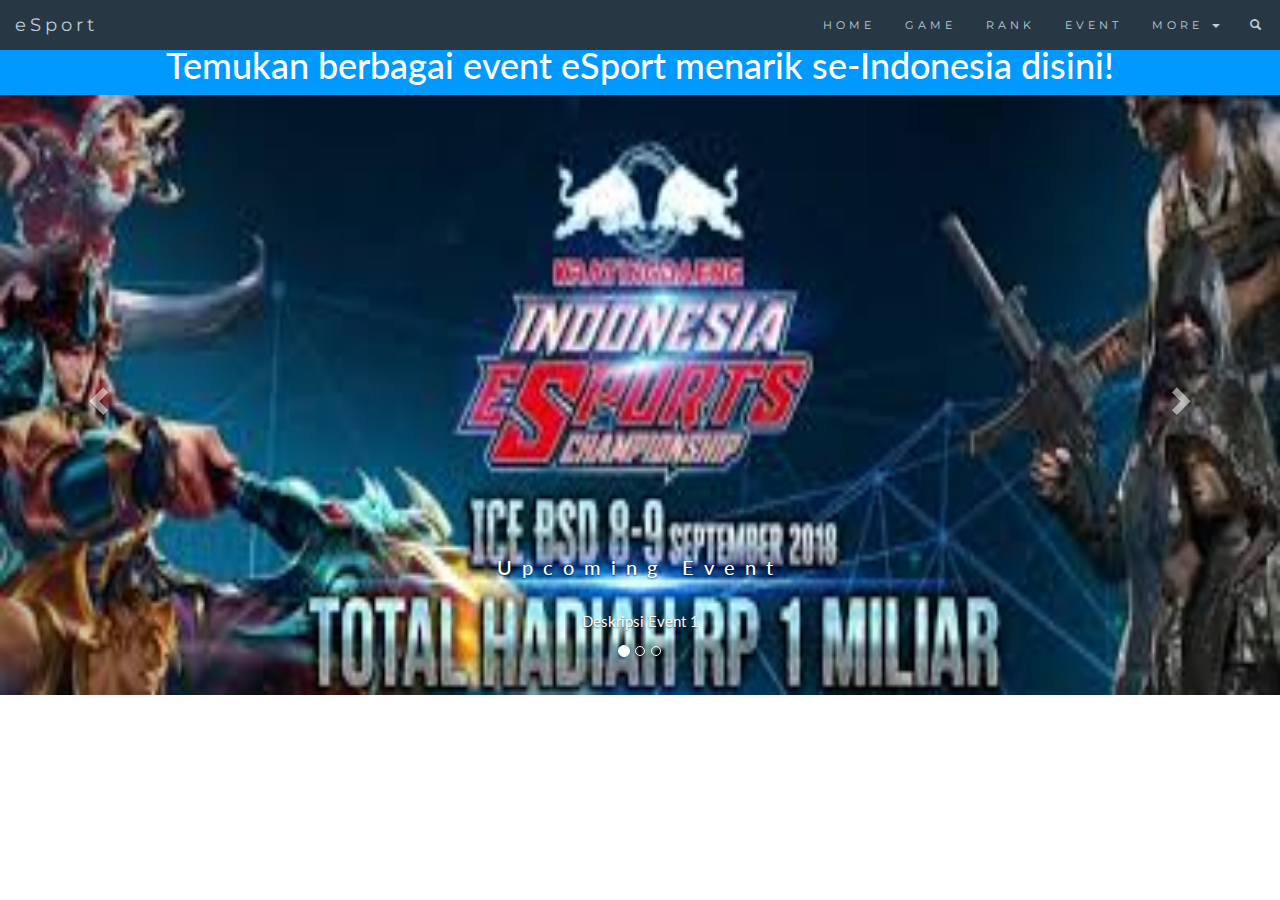
==== event.html @ 5f1c99c2 "perbaikan href" ====
<!DOCTYPE html>
<html lang="en">
<head>

  <title>eSport Portalindo - Event</title>
  <meta charset="utf-8">
  <meta name="viewport" content="width=device-width, initial-scale=1">
  <link rel="stylesheet" href="https://maxcdn.bootstrapcdn.com/bootstrap/3.3.7/css/bootstrap.min.css">
  <link href="https://fonts.googleapis.com/css?family=Lato" rel="stylesheet" type="text/css">
  <link href="https://fonts.googleapis.com/css?family=Montserrat" rel="stylesheet" type="text/css">
  <script src="https://ajax.googleapis.com/ajax/libs/jquery/3.3.1/jquery.min.js"></script>
  <script src="https://maxcdn.bootstrapcdn.com/bootstrap/3.3.7/js/bootstrap.min.js"></script>
  <style>
  body {
      font: 400 15px/1.8 Lato, sans-serif;
      color: #777;
  }
  h3, h4 {
      margin: 10px 0 30px 0;
      letter-spacing: 10px;      
      font-size: 20px;
      color: #111;
  }
  .container {
      padding: 80px 120px;
  }
  .person {
      border: 10px solid transparent;
      margin-bottom: 25px;
      width: 80%;
      height: 80%;
      opacity: 0.7;
  }
  .person:hover {
      border-color: #f1f1f1;
  }
  @media (max-width: 600px) {
    .carousel-caption {
      display: none; /* Hide the carousel text when the screen is less than 600 pixels wide */
    }
  }
  .bg-1 {
      background: #2d2d30;
      color: #bdbdbd;
  }
  .bg-1 h3 {color: #fff;}
  .bg-1 p {font-style: italic;}
  .list-group-item:first-child {
      border-top-right-radius: 0;
      border-top-left-radius: 0;
  }
  .list-group-item:last-child {
      border-bottom-right-radius: 0;
      border-bottom-left-radius: 0;
  }
  .thumbnail {
      padding: 0 0 15px 0;
      border: none;
      border-radius: 0;
  }
  .thumbnail p {
      margin-top: 15px;
      color: #555;
  }
  .btn {
      padding: 10px 20px;
      background-color: #333;
      color: #f1f1f1;
      border-radius: 0;
      transition: .2s;
  }
  .btn:hover, .btn:focus {
      border: 1px solid #333;
      background-color: #fff;
      color: #000;
  }
  .modal-header, h4, .close {
      background-color: #333;
      color: #fff !important;
      text-align: center;
      font-size: 30px;
  }
  .modal-header, .modal-body {
      padding: 40px 50px;
  }
  .nav-tabs li a {
      color: #777;
  }
  #googleMap {
      width: 100%;
      height: 400px;
      -webkit-filter: grayscale(100%);
      filter: grayscale(100%);
  }  
  .navbar {
      font-family: Montserrat, sans-serif;
      margin-bottom: 0;
      background-color: #2d2d30;
      border: 0;
      font-size: 11px !important;
      letter-spacing: 4px;
      opacity: 0.9;
  }
  .navbar li a, .navbar .navbar-brand { 
      color: #d5d5d5 !important;
  }
  .navbar-nav li a:hover {
      color: #fff !important;
  }
  .navbar-nav li.active a {
      color: #fff !important;
      background-color: #29292c !important;
  }
  .navbar-default .navbar-toggle {
      border-color: transparent;
  }
  .open .dropdown-toggle {
      color: #fff;
      background-color: #555 !important;
  }
  .dropdown-menu li a {
      color: #000 !important;
  }
  .dropdown-menu li a:hover {
      background-color: red !important;
  }
  footer {
      background-color: #2d2d30;
      color: #f5f5f5;
      padding: 32px;
  }
  footer a {
      color: #f5f5f5;
  }
  footer a:hover {
      color: #777;
      text-decoration: none;
  }  
  .form-control {
      border-radius: 0;
  }
  textarea {
      resize: none;
  }
  </style>
</head>
<body id="myPage" data-spy="scroll" data-target=".navbar" data-offset="50">

<nav class="navbar navbar-default navbar-fixed-top">
  <div class="container-fluid">
    <div class="navbar-header">
      <button type="button" class="navbar-toggle" data-toggle="collapse" data-target="#myNavbar">
        <span class="icon-bar"></span>
        <span class="icon-bar"></span>
        <span class="icon-bar"></span>                        
      </button>
      <a class="navbar-brand" href="index.html">eSport</a>
    </div>
    <div class="collapse navbar-collapse" id="myNavbar">
      <ul class="nav navbar-nav navbar-right">
        <li><a href="index.html">HOME</a></li>
        <li><a href="game.html">GAME</a></li>
        <li><a href="ranking.html">RANK</a></li>
        <li><a href="event.html">EVENT</a></li>
        <li class="dropdown">
          <a class="dropdown-toggle" data-toggle="dropdown" href="#">MORE
          <span class="caret"></span></a>
          <ul class="dropdown-menu">
            <li><a href="#">Coming Soon</a></li>
            <li><a href="#">Coming Soon</a></li>
            <li><a href="#">Coming Soon</a></li> 
          </ul>
        </li>
        <li><a href="#"><span class="glyphicon glyphicon-search"></span></a></li>
      </ul>
    </div>
  </div>
</nav>

<div class="row" style="padding-top:2%; color:white; background-color: #0099ff">
	<div class="col-md-12">
		<h1 class="text-center">Temukan berbagai event eSport menarik se-Indonesia disini!</h1>
	</div>
</div>
<div id="myCarousel" class="carousel slide" data-ride="carousel">
  <!-- Indicators -->
  <ol class="carousel-indicators">
    <li data-target="#myCarousel" data-slide-to="0" class="active"></li>
    <li data-target="#myCarousel" data-slide-to="1"></li>
    <li data-target="#myCarousel" data-slide-to="2"></li>
  </ol>

  <!-- Wrapper for slides -->
  <div class="carousel-inner" style="height:600px;object-fit:fill">
    <div class="item active">
      <img src="image/event1.jpg" alt="Upcoming 1" style="height:600px;width:100%;object-fit:fill">
	  <div class="carousel-caption">
        <h3 style="color:white">Upcoming Event</h3>
        <p>Deskripsi Event 1</p>
      </div>
    </div>

    <div class="item">
      <img src="image/event2.jpg" alt="Upcoming 2" style="height:600px;width:100%;object-fit:fill">
	  <div class="carousel-caption">
        <h3 style="color:white">Upcoming Event</h3>
        <p>Deskripsi Event 2</p>
      </div>
    </div>

    <div class="item">
      <img src="image/event3.jpg" alt="Upcoming 3" style="height:600px;width:100%;object-fit:fill">
	  <div class="carousel-caption">
        <h3 style="color:white">Upcoming Event</h3>
        <p>Deskripsi Event 3</p>
      </div>
    </div>
  </div>

  <!-- Left and right controls -->
  <a class="left carousel-control" href="#myCarousel" data-slide="prev">
    <span class="glyphicon glyphicon-chevron-left"></span>
    <span class="sr-only">Previous</span>
  </a>
  <a class="right carousel-control" href="#myCarousel" data-slide="next">
    <span class="glyphicon glyphicon-chevron-right"></span>
    <span class="sr-only">Next</span>
  </a>
</div>

</body>
</html>
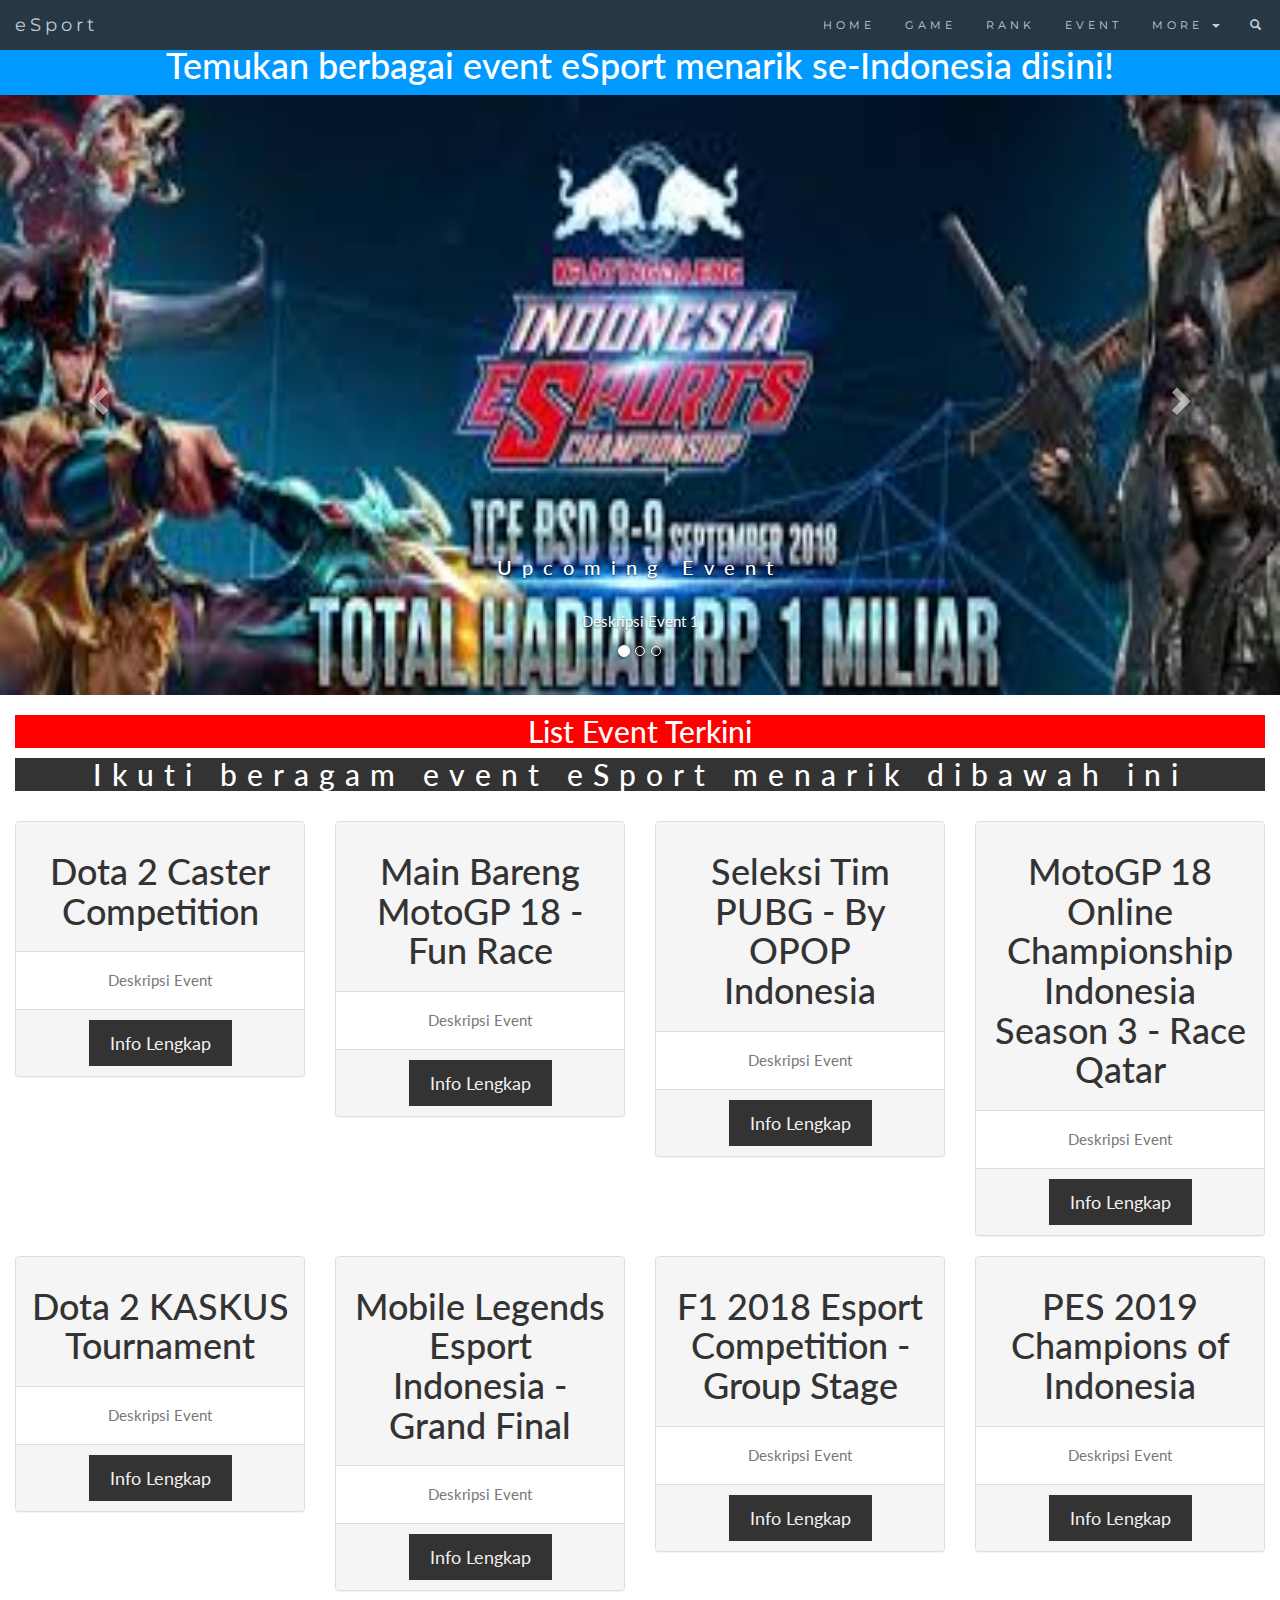
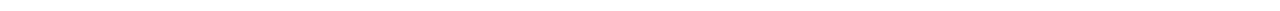
==== commit 4d4bb370: "Added List Event" ====
--- a/event.html
+++ b/event.html
@@ -160,7 +160,7 @@
       <ul class="nav navbar-nav navbar-right">
         <li><a href="index.html">HOME</a></li>
         <li><a href="game.html">GAME</a></li>
-        <li><a href="ranking.html">RANK</a></li>
+        <li><a href="rangking.html">RANK</a></li>
         <li><a href="event.html">EVENT</a></li>
         <li class="dropdown">
           <a class="dropdown-toggle" data-toggle="dropdown" href="#">MORE
@@ -227,6 +227,118 @@
     <span class="sr-only">Next</span>
   </a>
 </div>
-
+<div class="container-fluid">
+  <div class="text-center">
+    <h2 style="background-color:red;color:white;">List Event Terkini</h2>
+    <h4>Ikuti beragam event eSport menarik dibawah ini</h4>
+  </div>
+  <div class="row">
+    <div class="col-sm-3">
+      <div class="panel panel-default text-center">
+        <div class="panel-heading">
+          <h1>Dota 2 Caster Competition</h1>
+        </div>
+        <div class="panel-body">
+          Deskripsi Event
+        </div>
+        <div class="panel-footer">
+          <button class="btn btn-lg">Info Lengkap</button>
+        </div>
+      </div> 
+    </div> 
+	 <div class="col-sm-3">
+      <div class="panel panel-default text-center">
+        <div class="panel-heading">
+          <h1>Main Bareng MotoGP 18 - Fun Race</h1>
+        </div>
+        <div class="panel-body">
+          Deskripsi Event
+        </div>
+        <div class="panel-footer">
+          <button class="btn btn-lg">Info Lengkap</button>
+        </div>
+      </div> 
+    </div> 
+	 <div class="col-sm-3">
+      <div class="panel panel-default text-center">
+        <div class="panel-heading">
+          <h1>Seleksi Tim PUBG - By OPOP Indonesia</h1>
+        </div>
+        <div class="panel-body">
+          Deskripsi Event
+        </div>
+        <div class="panel-footer">
+          <button class="btn btn-lg">Info Lengkap</button>
+        </div>
+      </div> 
+    </div> 
+	 <div class="col-sm-3">
+      <div class="panel panel-default text-center">
+        <div class="panel-heading">
+          <h1>MotoGP 18 Online Championship Indonesia Season 3 - Race Qatar</h1>
+        </div>
+        <div class="panel-body">
+          Deskripsi Event
+        </div>
+        <div class="panel-footer">
+          <button class="btn btn-lg">Info Lengkap</button>
+        </div>
+      </div> 
+    </div> 
+	 <div class="col-sm-3">
+      <div class="panel panel-default text-center">
+        <div class="panel-heading">
+          <h1>Dota 2 KASKUS Tournament</h1>
+        </div>
+        <div class="panel-body">
+          Deskripsi Event
+        </div>
+        <div class="panel-footer">
+          <button class="btn btn-lg">Info Lengkap</button>
+        </div>
+      </div> 
+    </div> 
+	 <div class="col-sm-3">
+      <div class="panel panel-default text-center">
+        <div class="panel-heading">
+          <h1>Mobile Legends Esport Indonesia - Grand Final</h1>
+        </div>
+        <div class="panel-body">
+          Deskripsi Event
+        </div>
+        <div class="panel-footer">
+          <button class="btn btn-lg">Info Lengkap</button>
+        </div>
+      </div> 
+    </div> 
+	 <div class="col-sm-3">
+      <div class="panel panel-default text-center">
+        <div class="panel-heading">
+          <h1>F1 2018 Esport Competition - Group Stage</h1>
+        </div>
+        <div class="panel-body">
+          Deskripsi Event
+        </div>
+        <div class="panel-footer">
+          <button class="btn btn-lg">Info Lengkap</button>
+        </div>
+      </div> 
+    </div> 
+	 <div class="col-sm-3">
+      <div class="panel panel-default text-center">
+        <div class="panel-heading">
+          <h1>PES 2019 Champions of Indonesia</h1>
+        </div>
+        <div class="panel-body">
+          Deskripsi Event
+        </div>
+        <div class="panel-footer">
+          <button class="btn btn-lg">Info Lengkap</button>
+        </div>
+      </div> 
+    </div> 
+    
+  </div>
+</div>
 </body>
 </html>
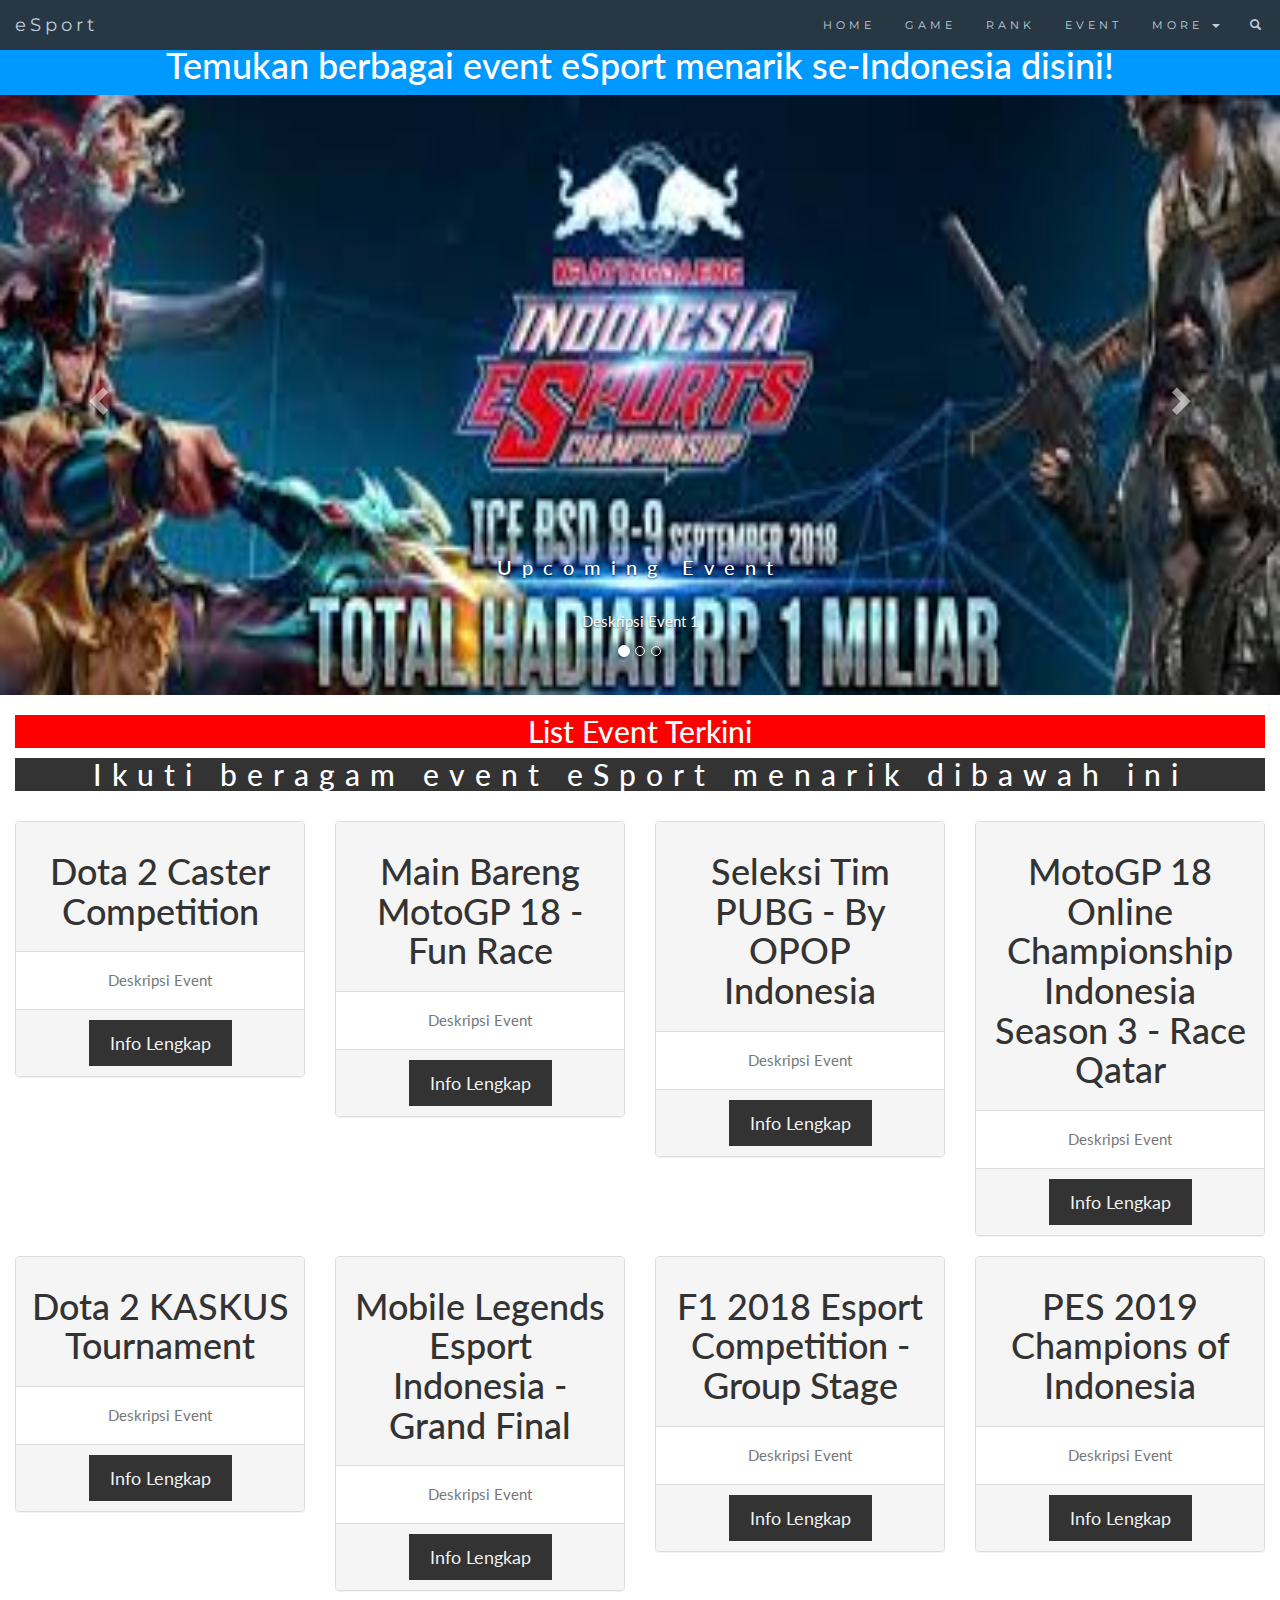
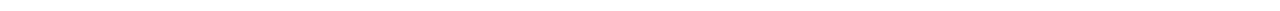
==== commit 3dc6a9dd: "Merge branch 'develop' of https://github.com/KuKingKang/eSport-Portalindo into develop" ====
--- a/event.html
+++ b/event.html
@@ -160,7 +160,7 @@
       <ul class="nav navbar-nav navbar-right">
         <li><a href="index.html">HOME</a></li>
         <li><a href="game.html">GAME</a></li>
-        <li><a href="rangking.html">RANK</a></li>
+        <li><a href="ranking.html">RANK</a></li>
         <li><a href="event.html">EVENT</a></li>
         <li class="dropdown">
           <a class="dropdown-toggle" data-toggle="dropdown" href="#">MORE
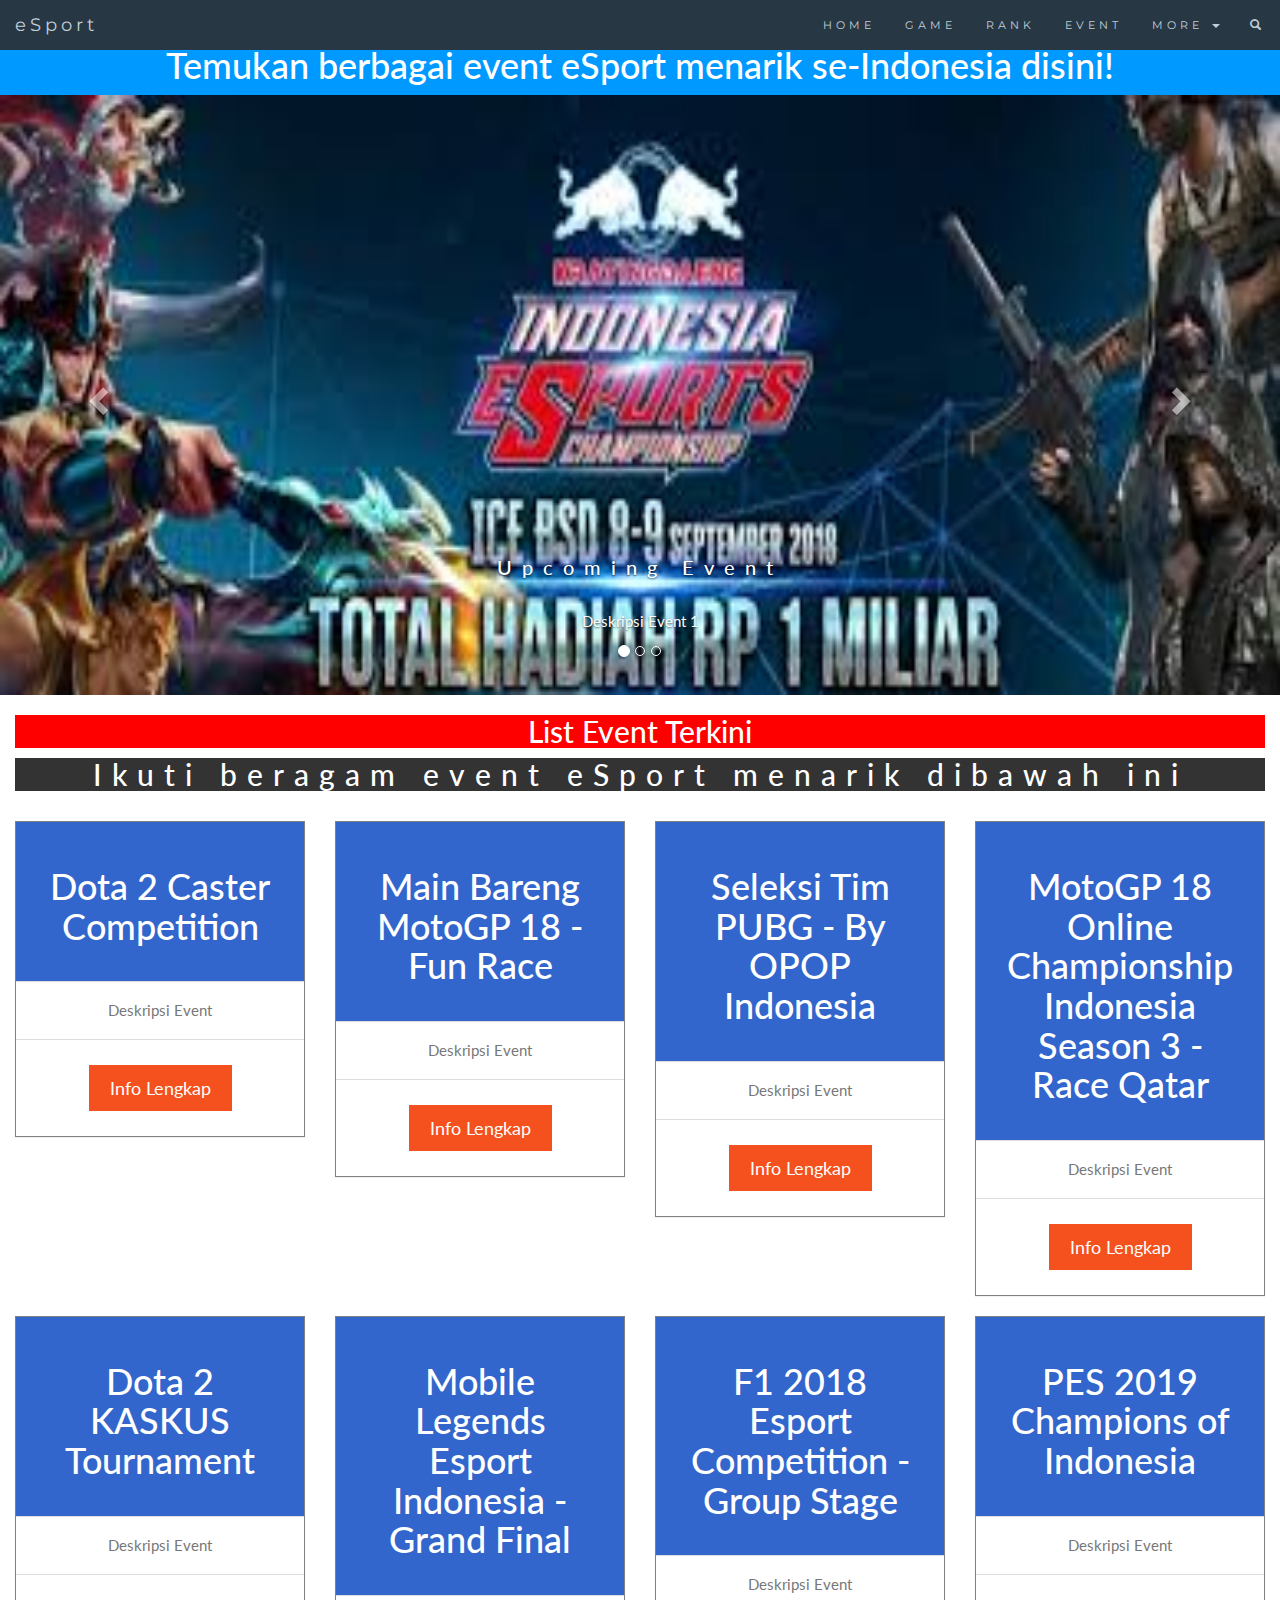
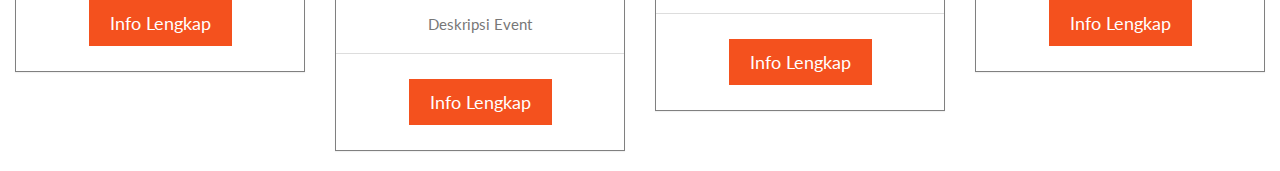
==== commit 3925f98c: "Added style for panel evenet" ====
--- a/event.html
+++ b/event.html
@@ -142,6 +142,51 @@
   textarea {
       resize: none;
   }
+  .panel {
+    border: 1px solid gray; 
+    border-radius:0;
+    transition: box-shadow 0.5s;
+}
+
+.panel:hover {
+    box-shadow: 5px 0px 40px rgba(0,0,0, .2);
+}
+
+.panel-footer .btn:hover {
+    border: 1px solid #f4511e;
+    background-color: #fff !important;
+    color: #f4511e;
+}
+
+.panel-heading {
+    color: #fff !important;
+    background-color: #3366cc !important;
+    padding: 25px;
+    border-bottom: 1px solid transparent;
+    border-top-left-radius: 0px;
+    border-top-right-radius: 0px;
+    border-bottom-left-radius: 0px;
+    border-bottom-right-radius: 0px;
+}
+
+.panel-footer {
+    background-color: #fff !important;
+}
+
+.panel-footer h3 {
+    font-size: 32px;
+}
+
+.panel-footer h4 {
+    color: #aaa;
+    font-size: 14px;
+}
+
+.panel-footer .btn {
+    margin: 15px 0;
+    background-color: #f4511e;
+    color: #fff;
+}
   </style>
 </head>
 <body id="myPage" data-spy="scroll" data-target=".navbar" data-offset="50">
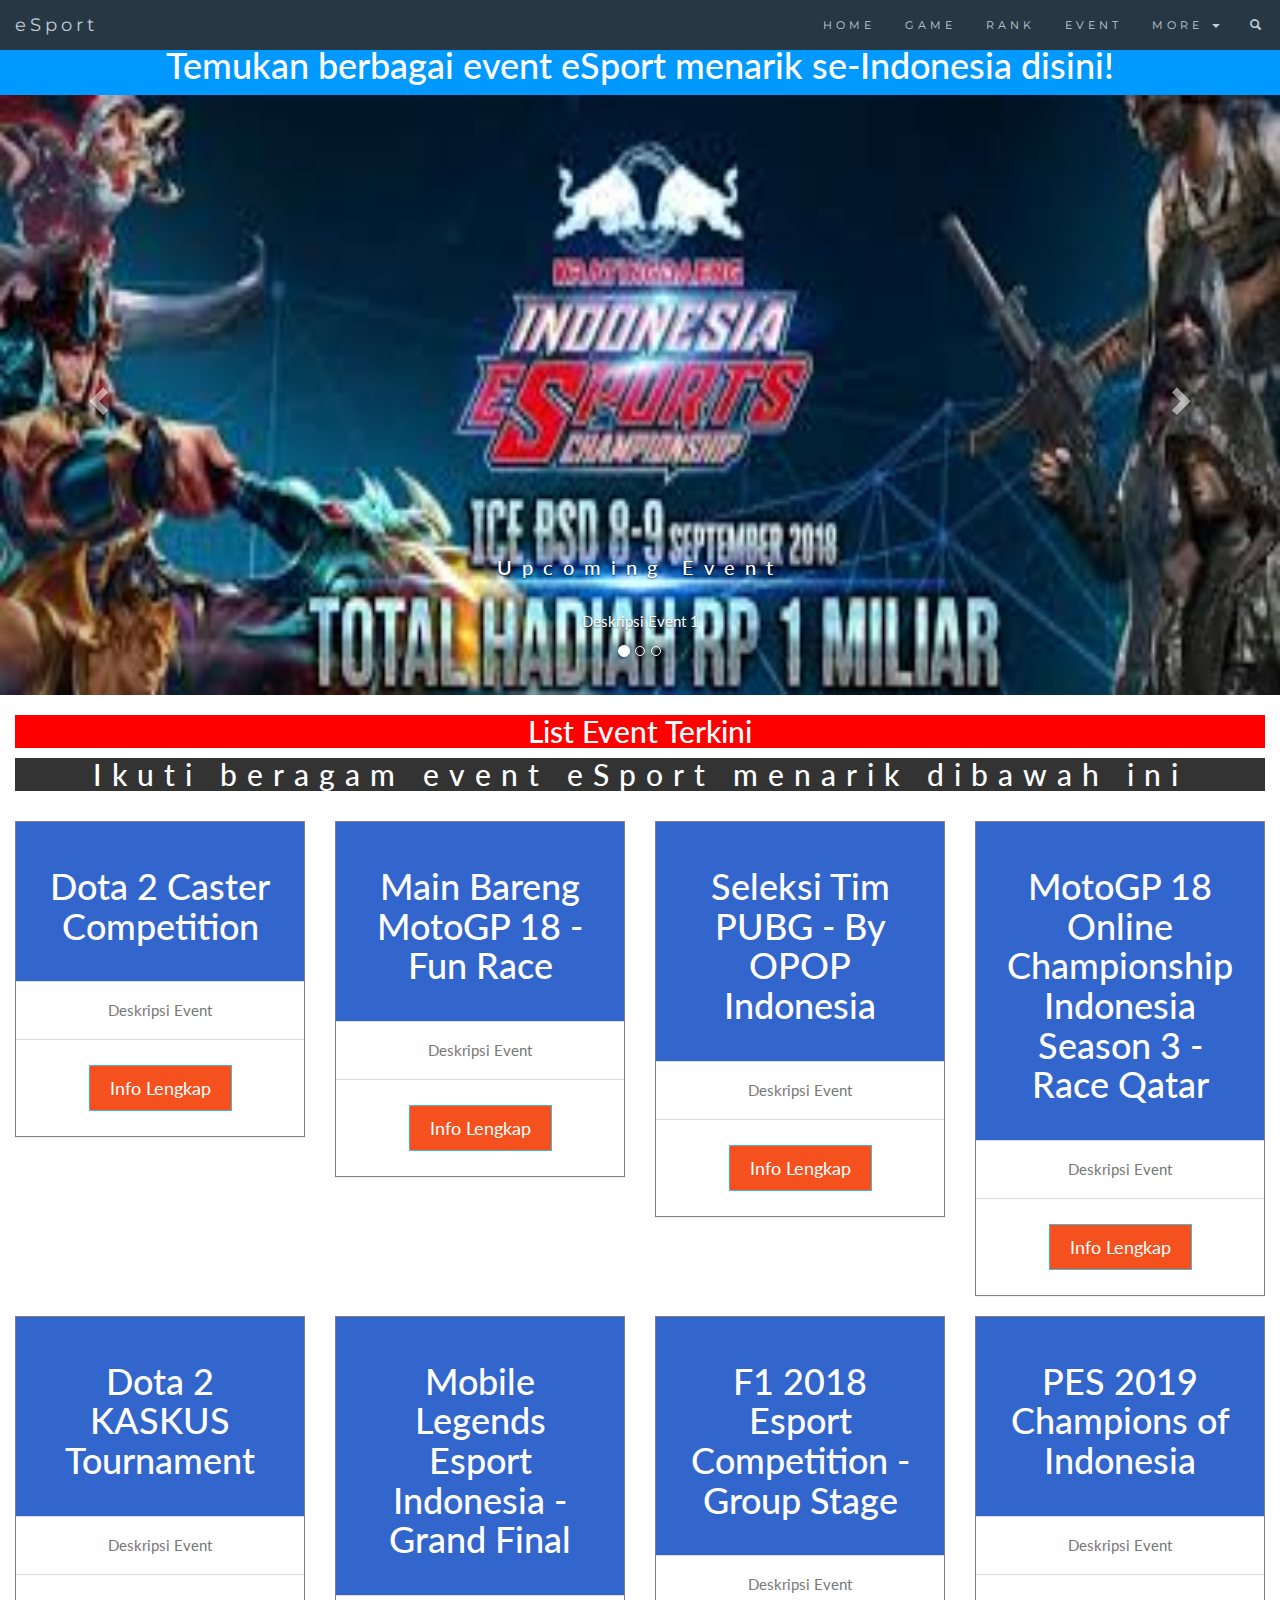
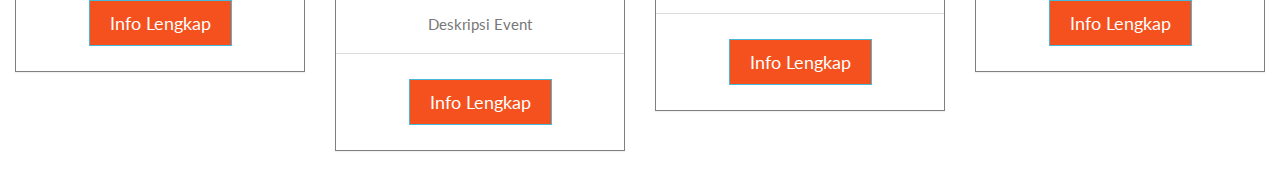
==== commit 61cc1b51: "Added modal for every event example" ====
--- a/event.html
+++ b/event.html
@@ -287,7 +287,29 @@
           Deskripsi Event
         </div>
         <div class="panel-footer">
-          <button class="btn btn-lg">Info Lengkap</button>
+          <!-- Trigger the modal with a button -->
+<button type="button" class="btn btn-info btn-lg" data-toggle="modal" data-target="#myModal">Info Lengkap</button>
+
+<!-- Modal -->
+<div id="myModal" class="modal fade" role="dialog">
+  <div class="modal-dialog">
+
+    <!-- Modal content-->
+    <div class="modal-content">
+      <div class="modal-header">
+        <button type="button" class="close" data-dismiss="modal">&times;</button>
+        <h4 class="modal-title">Dota 2 Caster Competition</h4>
+      </div>
+      <div class="modal-body">
+        <p>Info Lengkap Event.</p>
+      </div>
+      <div class="modal-footer">
+        <button type="button" class="btn btn-default" data-dismiss="modal">Close</button>
+      </div>
+    </div>
+
+  </div>
+</div>
         </div>
       </div> 
     </div> 
@@ -300,7 +322,29 @@
           Deskripsi Event
         </div>
         <div class="panel-footer">
-          <button class="btn btn-lg">Info Lengkap</button>
+          <!-- Trigger the modal with a button -->
+<button type="button" class="btn btn-info btn-lg" data-toggle="modal" data-target="#myModal2">Info Lengkap</button>
+
+<!-- Modal -->
+<div id="myModal2" class="modal fade" role="dialog">
+  <div class="modal-dialog">
+
+    <!-- Modal content-->
+    <div class="modal-content">
+      <div class="modal-header">
+        <button type="button" class="close" data-dismiss="modal">&times;</button>
+        <h4 class="modal-title">Main Bareng MotoGP 18 - Fun Race</h4>
+      </div>
+      <div class="modal-body">
+        <p>Info Lengkap Event.</p>
+      </div>
+      <div class="modal-footer">
+        <button type="button" class="btn btn-default" data-dismiss="modal">Close</button>
+      </div>
+    </div>
+
+  </div>
+</div>
         </div>
       </div> 
     </div> 
@@ -313,7 +357,29 @@
           Deskripsi Event
         </div>
         <div class="panel-footer">
-          <button class="btn btn-lg">Info Lengkap</button>
+          <!-- Trigger the modal with a button -->
+<button type="button" class="btn btn-info btn-lg" data-toggle="modal" data-target="#myModal3">Info Lengkap</button>
+
+<!-- Modal -->
+<div id="myModal3" class="modal fade" role="dialog">
+  <div class="modal-dialog">
+
+    <!-- Modal content-->
+    <div class="modal-content">
+      <div class="modal-header">
+        <button type="button" class="close" data-dismiss="modal">&times;</button>
+        <h4 class="modal-title">Seleksi Tim PUBG - By OPOP Indonesia</h4>
+      </div>
+      <div class="modal-body">
+        <p>Info Lengkap Event.</p>
+      </div>
+      <div class="modal-footer">
+        <button type="button" class="btn btn-default" data-dismiss="modal">Close</button>
+      </div>
+    </div>
+
+  </div>
+</div>
         </div>
       </div> 
     </div> 
@@ -326,7 +392,29 @@
           Deskripsi Event
         </div>
         <div class="panel-footer">
-          <button class="btn btn-lg">Info Lengkap</button>
+          <!-- Trigger the modal with a button -->
+<button type="button" class="btn btn-info btn-lg" data-toggle="modal" data-target="#myModal4">Info Lengkap</button>
+
+<!-- Modal -->
+<div id="myModal4" class="modal fade" role="dialog">
+  <div class="modal-dialog">
+
+    <!-- Modal content-->
+    <div class="modal-content">
+      <div class="modal-header">
+        <button type="button" class="close" data-dismiss="modal">&times;</button>
+        <h4 class="modal-title">MotoGP 18 Online Championship Indonesia Season 3 - Race Qatar</h4>
+      </div>
+      <div class="modal-body">
+        <p>Info Lengkap Event.</p>
+      </div>
+      <div class="modal-footer">
+        <button type="button" class="btn btn-default" data-dismiss="modal">Close</button>
+      </div>
+    </div>
+
+  </div>
+</div>
         </div>
       </div> 
     </div> 
@@ -339,7 +427,29 @@
           Deskripsi Event
         </div>
         <div class="panel-footer">
-          <button class="btn btn-lg">Info Lengkap</button>
+          <!-- Trigger the modal with a button -->
+<button type="button" class="btn btn-info btn-lg" data-toggle="modal" data-target="#myModal5">Info Lengkap</button>
+
+<!-- Modal -->
+<div id="myModal5" class="modal fade" role="dialog">
+  <div class="modal-dialog">
+
+    <!-- Modal content-->
+    <div class="modal-content">
+      <div class="modal-header">
+        <button type="button" class="close" data-dismiss="modal">&times;</button>
+        <h4 class="modal-title">Dota 2 KASKUS Tournament</h4>
+      </div>
+      <div class="modal-body">
+        <p>Info Lengkap Event.</p>
+      </div>
+      <div class="modal-footer">
+        <button type="button" class="btn btn-default" data-dismiss="modal">Close</button>
+      </div>
+    </div>
+
+  </div>
+</div>
         </div>
       </div> 
     </div> 
@@ -352,7 +462,29 @@
           Deskripsi Event
         </div>
         <div class="panel-footer">
-          <button class="btn btn-lg">Info Lengkap</button>
+          <!-- Trigger the modal with a button -->
+<button type="button" class="btn btn-info btn-lg" data-toggle="modal" data-target="#myModal6">Info Lengkap</button>
+
+<!-- Modal -->
+<div id="myModal6" class="modal fade" role="dialog">
+  <div class="modal-dialog">
+
+    <!-- Modal content-->
+    <div class="modal-content">
+      <div class="modal-header">
+        <button type="button" class="close" data-dismiss="modal">&times;</button>
+        <h4 class="modal-title">Mobile Legends Esport Indonesia</h4>
+      </div>
+      <div class="modal-body">
+        <p>Info Lengkap Event.</p>
+      </div>
+      <div class="modal-footer">
+        <button type="button" class="btn btn-default" data-dismiss="modal">Close</button>
+      </div>
+    </div>
+
+  </div>
+</div>
         </div>
       </div> 
     </div> 
@@ -365,7 +497,29 @@
           Deskripsi Event
         </div>
         <div class="panel-footer">
-          <button class="btn btn-lg">Info Lengkap</button>
+          <!-- Trigger the modal with a button -->
+<button type="button" class="btn btn-info btn-lg" data-toggle="modal" data-target="#myModal7">Info Lengkap</button>
+
+<!-- Modal -->
+<div id="myModal7" class="modal fade" role="dialog">
+  <div class="modal-dialog">
+
+    <!-- Modal content-->
+    <div class="modal-content">
+      <div class="modal-header">
+        <button type="button" class="close" data-dismiss="modal">&times;</button>
+        <h4 class="modal-title">F1 2018 Esport Competition - Group Stage</h4>
+      </div>
+      <div class="modal-body">
+        <p>Info Lengkap Event.</p>
+      </div>
+      <div class="modal-footer">
+        <button type="button" class="btn btn-default" data-dismiss="modal">Close</button>
+      </div>
+    </div>
+
+  </div>
+</div>
         </div>
       </div> 
     </div> 
@@ -378,7 +532,29 @@
           Deskripsi Event
         </div>
         <div class="panel-footer">
-          <button class="btn btn-lg">Info Lengkap</button>
+         <!-- Trigger the modal with a button -->
+<button type="button" class="btn btn-info btn-lg" data-toggle="modal" data-target="#myModal8">Info Lengkap</button>
+
+<!-- Modal -->
+<div id="myModal8" class="modal fade" role="dialog">
+  <div class="modal-dialog">
+
+    <!-- Modal content-->
+    <div class="modal-content">
+      <div class="modal-header">
+        <button type="button" class="close" data-dismiss="modal">&times;</button>
+        <h4 class="modal-title">PES 2019 Champions of Indonesia</h4>
+      </div>
+      <div class="modal-body">
+        <p>Info Lengkap Event.</p>
+      </div>
+      <div class="modal-footer">
+        <button type="button" class="btn btn-default" data-dismiss="modal">Close</button>
+      </div>
+    </div>
+
+  </div>
+</div>
         </div>
       </div> 
     </div> 
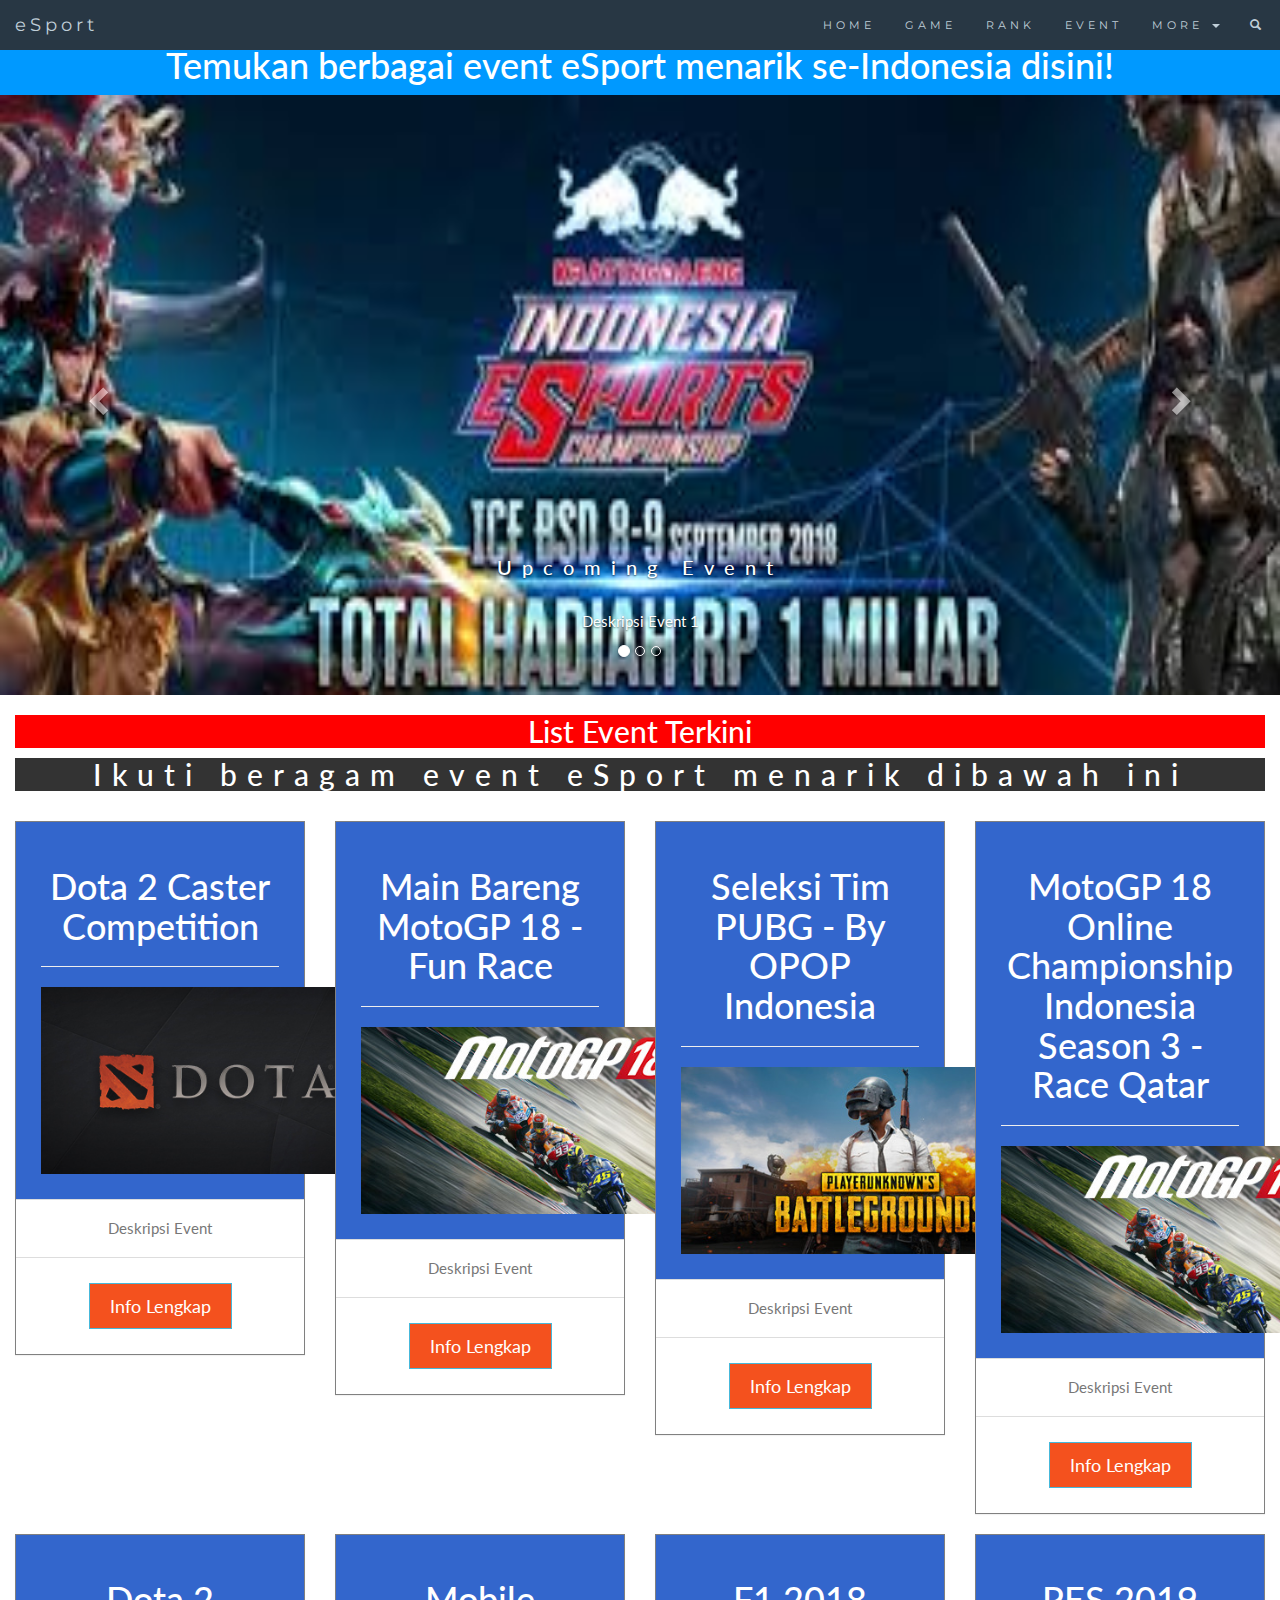
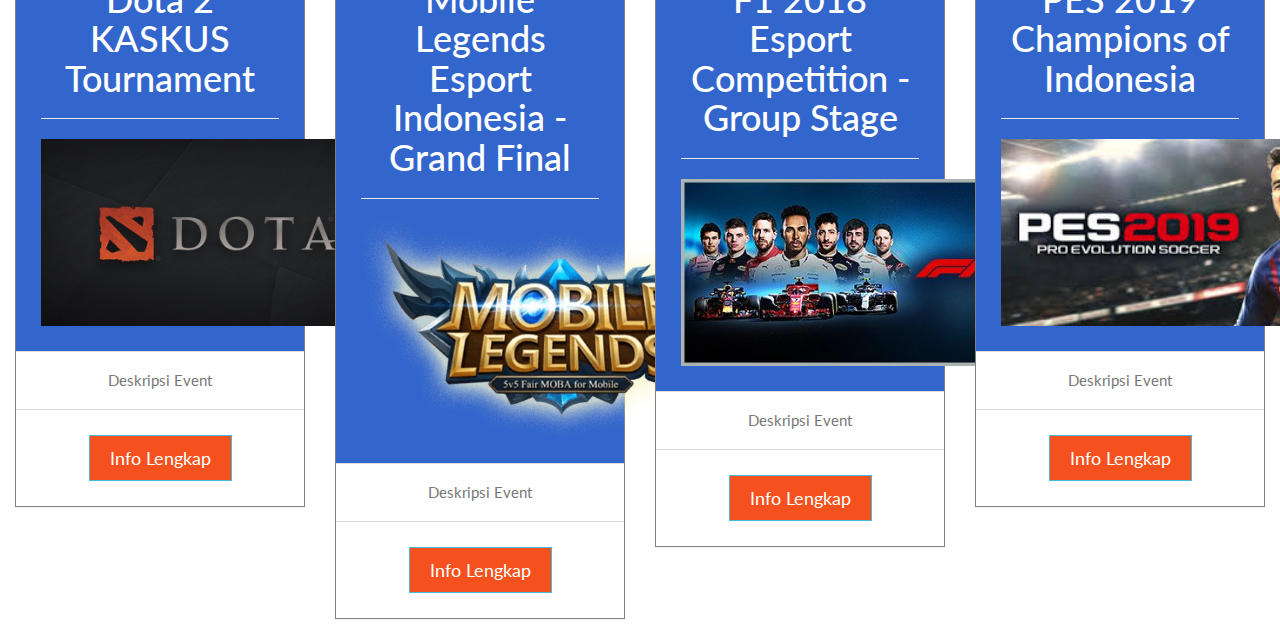
==== commit 4f476d21: "Added image for panel + implemented" ====
--- a/event.html
+++ b/event.html
@@ -282,6 +282,8 @@
       <div class="panel panel-default text-center">
         <div class="panel-heading">
           <h1>Dota 2 Caster Competition</h1>
+		  <hr>
+		  <img src="image/header-dota2.jpg" style="width:400px">
         </div>
         <div class="panel-body">
           Deskripsi Event
@@ -317,6 +319,8 @@
       <div class="panel panel-default text-center">
         <div class="panel-heading">
           <h1>Main Bareng MotoGP 18 - Fun Race</h1>
+		  <hr>
+		  <img src="image/header-motogp18.jpg" style="width:400px">
         </div>
         <div class="panel-body">
           Deskripsi Event
@@ -352,6 +356,8 @@
       <div class="panel panel-default text-center">
         <div class="panel-heading">
           <h1>Seleksi Tim PUBG - By OPOP Indonesia</h1>
+		  <hr>
+		  <img src="image/header-pubg.jpg" style="width:400px">
         </div>
         <div class="panel-body">
           Deskripsi Event
@@ -387,6 +393,8 @@
       <div class="panel panel-default text-center">
         <div class="panel-heading">
           <h1>MotoGP 18 Online Championship Indonesia Season 3 - Race Qatar</h1>
+		  <hr>
+		  <img src="image/header-motogp18.jpg" style="width:400px">
         </div>
         <div class="panel-body">
           Deskripsi Event
@@ -422,6 +430,8 @@
       <div class="panel panel-default text-center">
         <div class="panel-heading">
           <h1>Dota 2 KASKUS Tournament</h1>
+		  <hr>
+		  <img src="image/header-dota2.jpg" style="width:400px">
         </div>
         <div class="panel-body">
           Deskripsi Event
@@ -457,6 +467,8 @@
       <div class="panel panel-default text-center">
         <div class="panel-heading">
           <h1>Mobile Legends Esport Indonesia - Grand Final</h1>
+		  <hr>
+		  <img src="image/header-ml.png" style="width:400px">
         </div>
         <div class="panel-body">
           Deskripsi Event
@@ -492,6 +504,8 @@
       <div class="panel panel-default text-center">
         <div class="panel-heading">
           <h1>F1 2018 Esport Competition - Group Stage</h1>
+		  <hr>
+		  <img src="image/header-f118.jpg" style="width:400px">
         </div>
         <div class="panel-body">
           Deskripsi Event
@@ -527,6 +541,8 @@
       <div class="panel panel-default text-center">
         <div class="panel-heading">
           <h1>PES 2019 Champions of Indonesia</h1>
+		  <hr>
+		  <img src="image/header-pes19.jpg" style="width:400px">
         </div>
         <div class="panel-body">
           Deskripsi Event
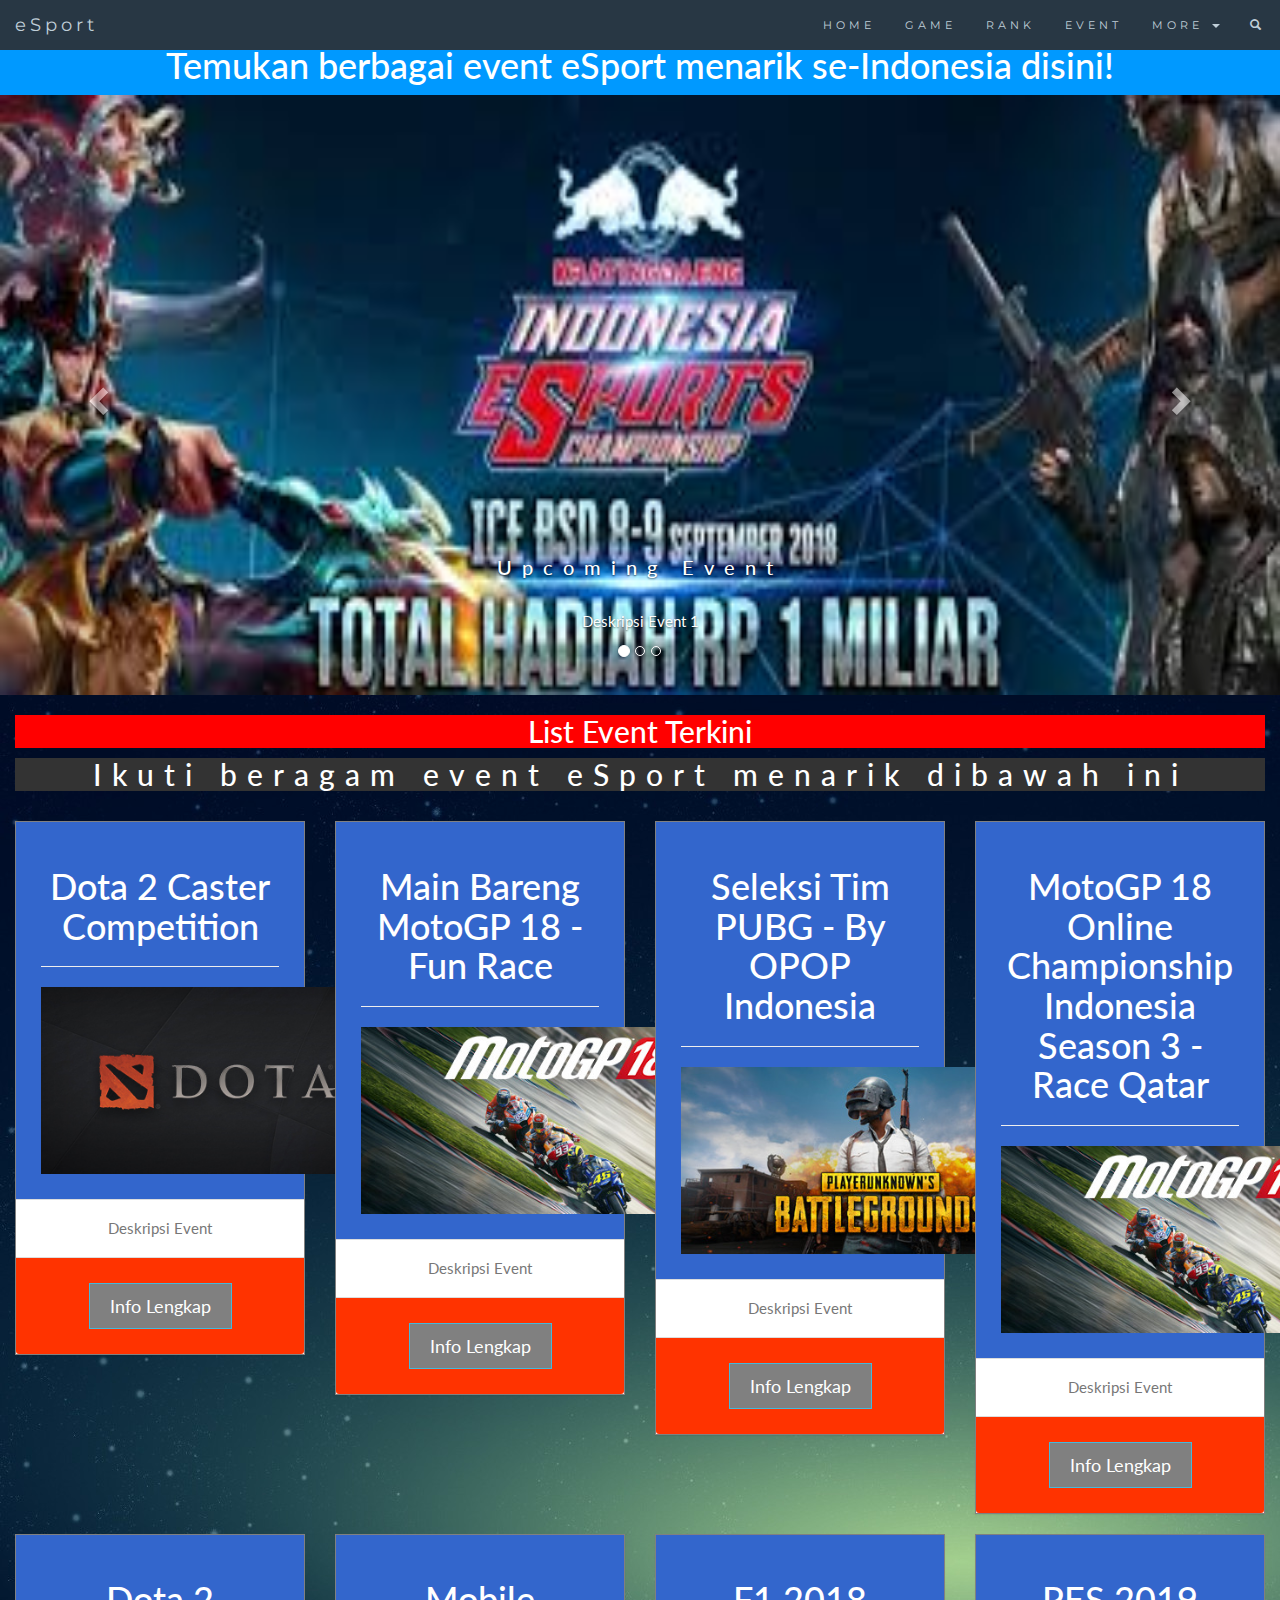
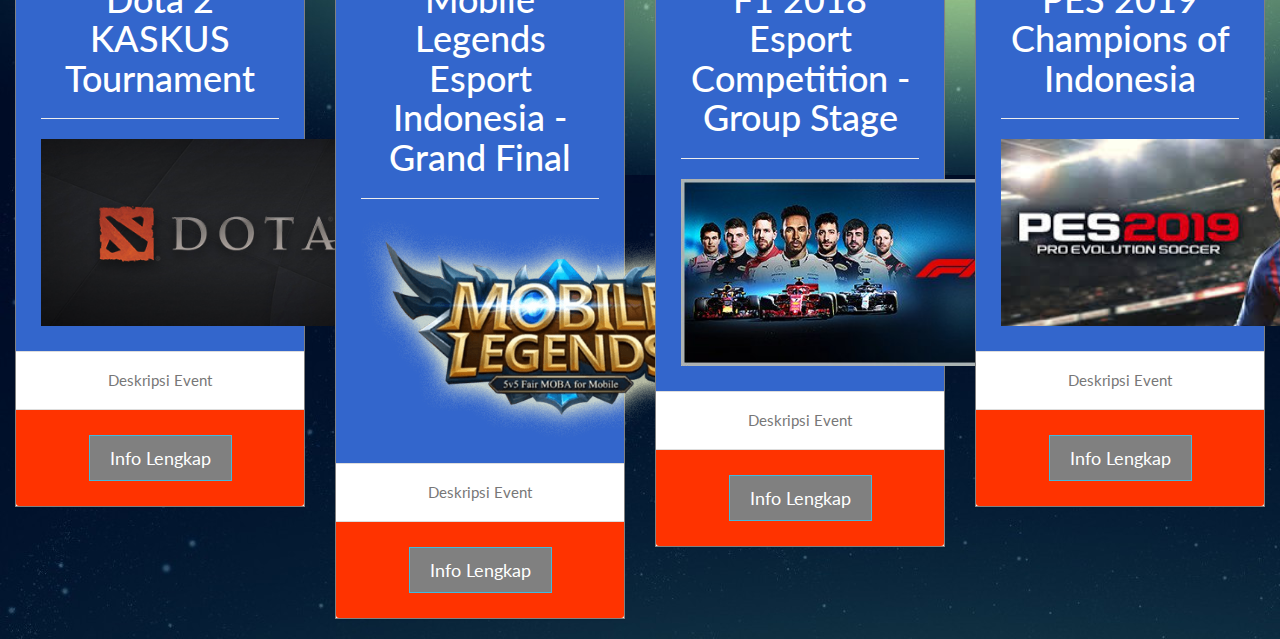
==== commit c9445bbe: "Added background image + panel colour modifications" ====
--- a/event.html
+++ b/event.html
@@ -170,7 +170,7 @@
 }
 
 .panel-footer {
-    background-color: #fff !important;
+    background-color: #ff3300 !important;
 }
 
 .panel-footer h3 {
@@ -184,7 +184,7 @@
 
 .panel-footer .btn {
     margin: 15px 0;
-    background-color: #f4511e;
+    background-color: gray;
     color: #fff;
 }
   </style>
@@ -272,7 +272,7 @@
     <span class="sr-only">Next</span>
   </a>
 </div>
-<div class="container-fluid">
+<div class="container-fluid" style="background-image:url(image/background-dark.jpg)">
   <div class="text-center">
     <h2 style="background-color:red;color:white;">List Event Terkini</h2>
     <h4>Ikuti beragam event eSport menarik dibawah ini</h4>
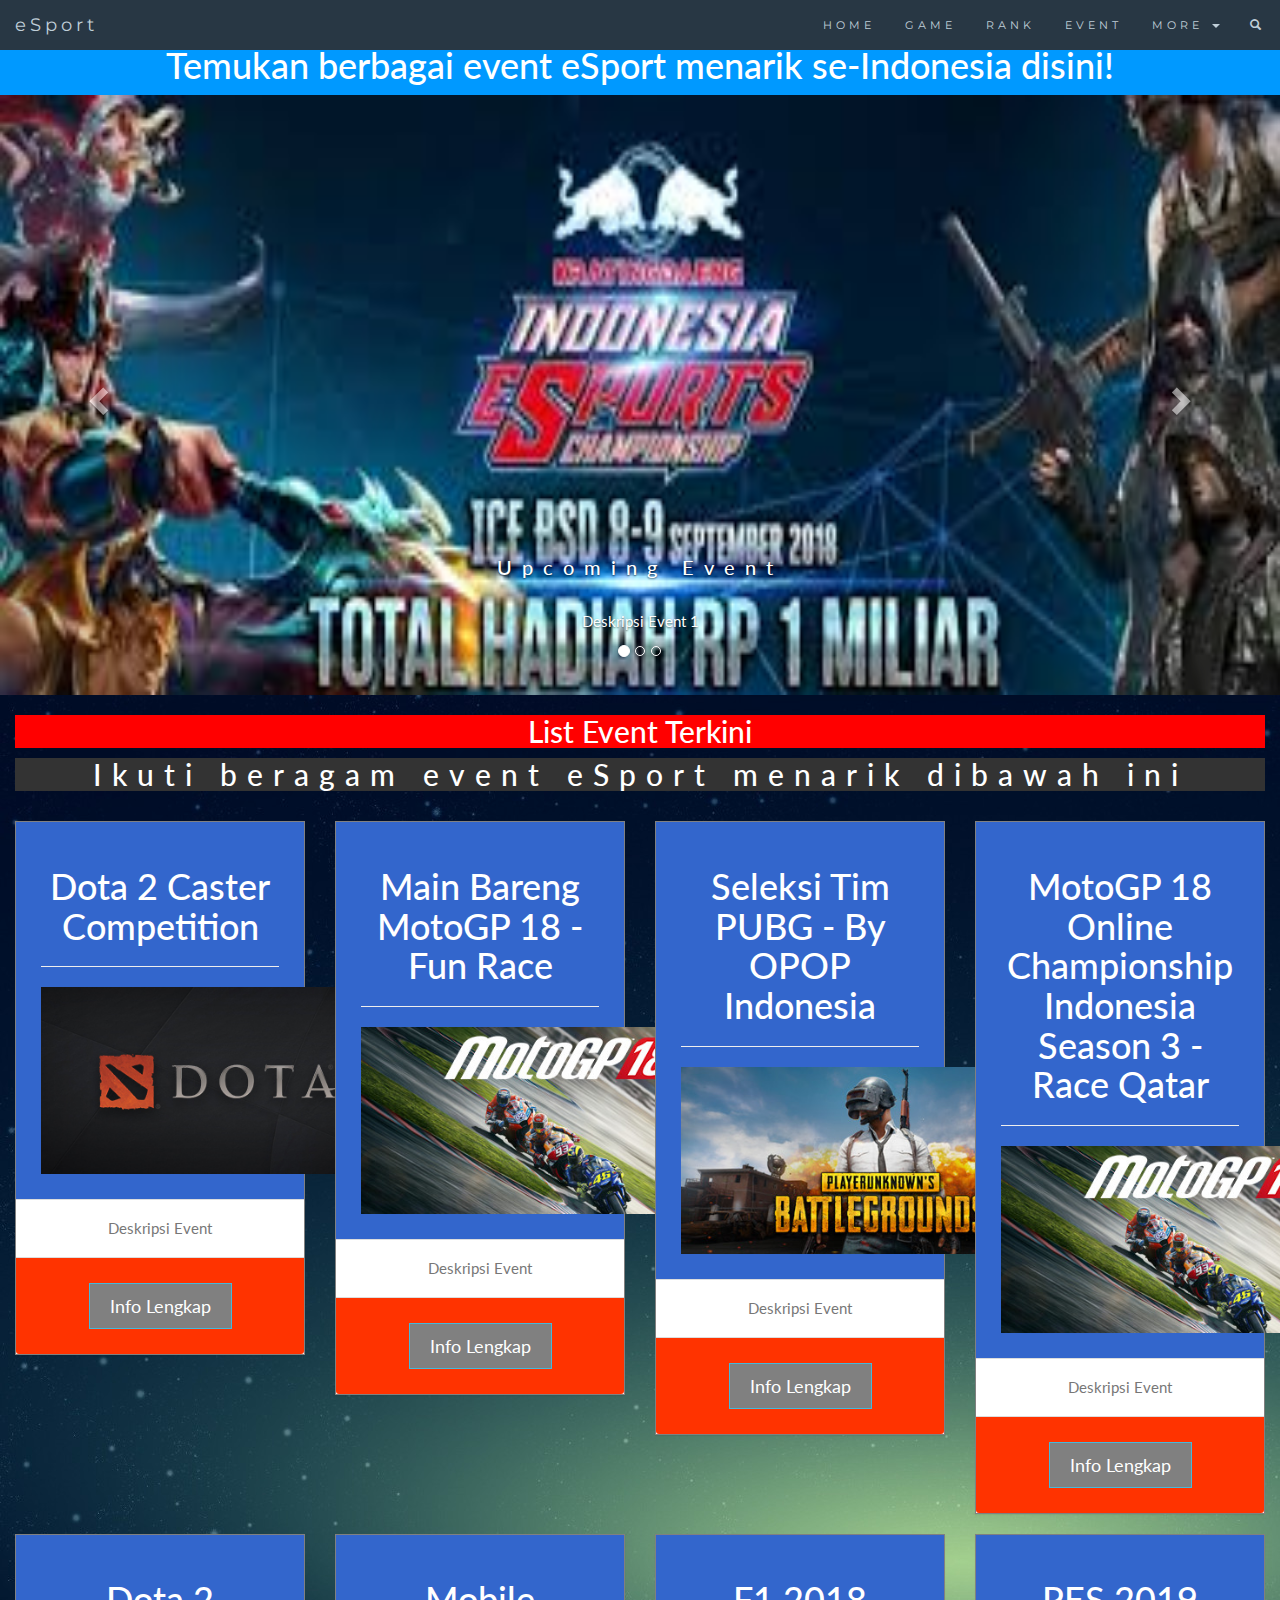
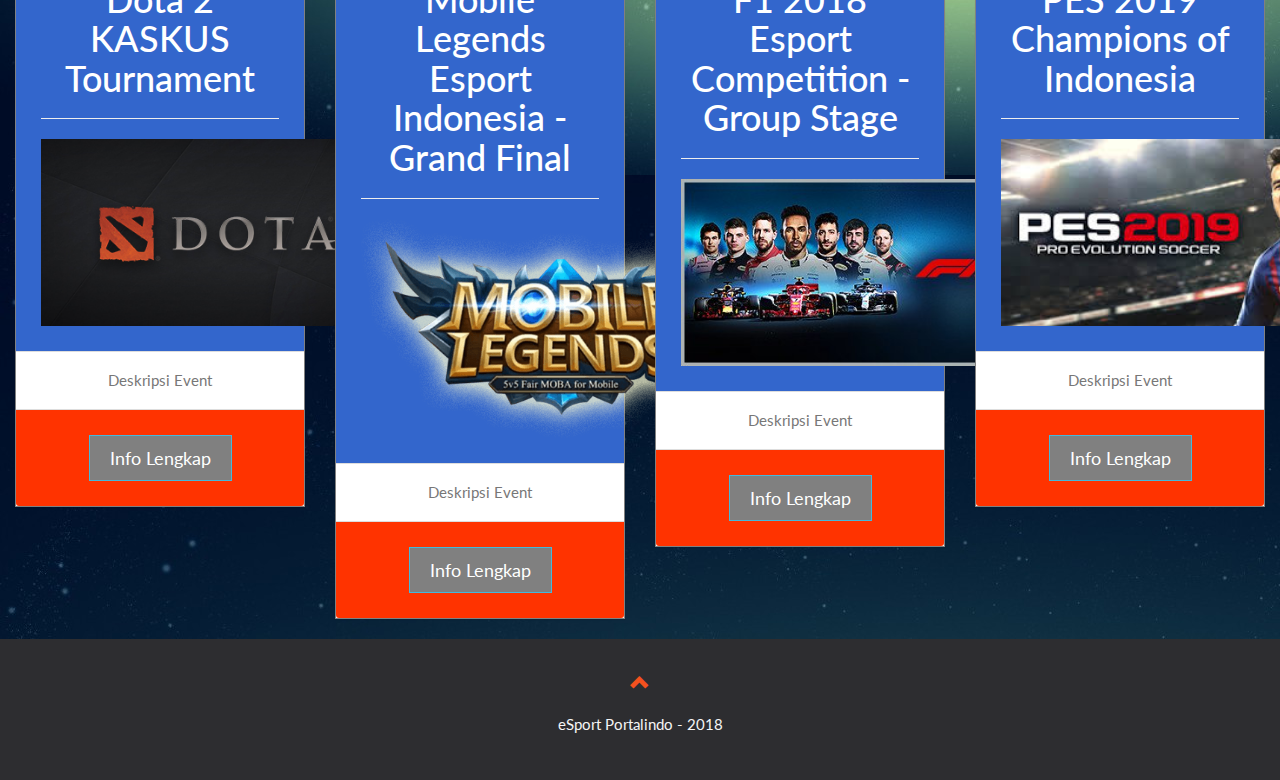
==== commit 1f5a8e57: "Added simple footer" ====
--- a/event.html
+++ b/event.html
@@ -577,5 +577,19 @@
     
   </div>
 </div>
+<style>
+footer .glyphicon {
+    font-size: 20px;
+    margin-bottom: 20px;
+    color: #f4511e;
+}
+</style>
+
+<footer class="container-fluid text-center">
+  <a href="#myPage" title="To Top">
+    <span class="glyphicon glyphicon-chevron-up"></span>
+  </a>
+  <p>eSport Portalindo - 2018</p> 
+</footer>
 </body>
 </html>
